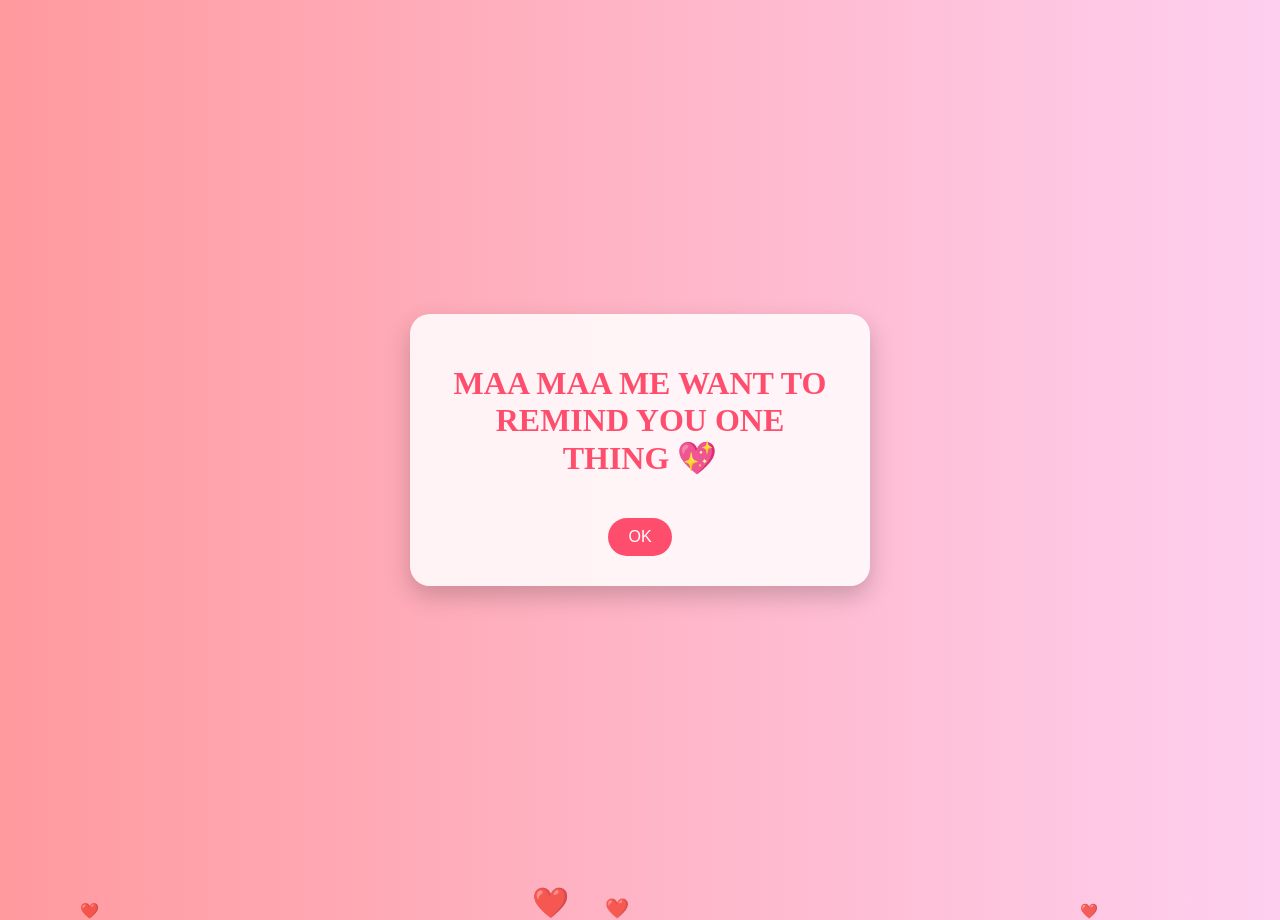
==== index.html @ e885757a "Add files via upload" ====
<!DOCTYPE html>
<html lang="en">
<head>
  <meta charset="UTF-8">
  <meta name="viewport" content="width=device-width, initial-scale=1.0">
  <title>For My Love ❤️</title>
  <style>
    body {
      margin: 0;
      font-family: 'Segoe UI', cursive;
      background: linear-gradient(to right, #ff9a9e, #fecfef);
      display: flex;
      justify-content: center;
      align-items: center;
      height: 100vh;
      overflow: hidden;
    }

    .container {
      text-align: center;
      background: rgba(255, 255, 255, 0.85);
      padding: 30px;
      border-radius: 20px;
      box-shadow: 0 10px 25px rgba(0,0,0,0.2);
      max-width: 400px;
      z-index: 2;
    }

    h1 {
      color: #ff4d6d;
    }

    button {
      margin-top: 20px;
      padding: 10px 20px;
      border: none;
      border-radius: 20px;
      background-color: #ff4d6d;
      color: white;
      font-size: 16px;
      cursor: pointer;
      transition: 0.3s;
    }

    button:hover {
      background-color: #e63956;
    }

    .hidden {
      display: none;
    }

    .letter {
      font-size: 18px;
      color: #333;
      line-height: 1.6;
      margin-top: 20px;
      white-space: pre-line;
      min-height: 120px;
    }

    /* Floating Hearts */
    .heart {
      position: absolute;
      bottom: -20px;
      color: #ff4d6d;
      font-size: 20px;
      animation: floatUp 6s linear infinite;
      opacity: 0.8;
    }

    @keyframes floatUp {
      0% {
        transform: translateY(0) scale(1);
        opacity: 0.8;
      }
      100% {
        transform: translateY(-100vh) scale(1.5);
        opacity: 0;
      }
    }
  </style>
</head>
<body>

  <!-- Audio -->
  <audio id="bgMusic" loop autoplay muted>
    <source src="song.mp3" type="audio/mpeg">
  </audio>

  <div class="container" id="firstPage">
    <h1>MAA MAA ME WANT TO REMIND YOU ONE THING 💖</h1>
    <button onclick="showMessage()">OK</button>
  </div>

  <div class="container hidden" id="secondPage">
    <h1>For You ❤️</h1>
    <div class="letter" id="typedText"></div>
  </div>

  <script>
    const message = `MAA MAAA ME SO PROUD OF YOU MAA ❤️
MAA MAA DOING REALLY GREAT ❤️
YOU ARE A WOMAN MAA MAA ❤️
ETHA IRUNTHALUM PAATHUKULAM MAA MAA ❤️
MISS YOU MAA MAA ❤️`;

    let hasTyped = false;

    function showMessage() {
      document.getElementById('firstPage').classList.add('hidden');
      document.getElementById('secondPage').classList.remove('hidden');

      const music = document.getElementById('bgMusic');
      music.currentTime = 0; // start from beginning
      music.muted = false;   // unmute after click
      music.play();

      // Only type once, then keep it displayed permanently
      if (!hasTyped) {
        typeText();
        hasTyped = true;
      }
    }

    function typeText() {
      let i = 0;
      const speed = 50; // typing speed (lower = faster)
      const target = document.getElementById('typedText');

      function typing() {
        if (i < message.length) {
          target.innerHTML += message.charAt(i);
          i++;
          setTimeout(typing, speed);
        }
      }

      typing();
    }

    // Floating hearts
    function createHeart() {
      const heart = document.createElement('div');
      heart.classList.add('heart');
      heart.innerHTML = '❤️';
      heart.style.left = Math.random() * 100 + 'vw';
      heart.style.fontSize = (Math.random() * 20 + 10) + 'px';
      heart.style.animationDuration = (Math.random() * 3 + 3) + 's';

      document.body.appendChild(heart);

      setTimeout(() => {
        heart.remove();
      }, 6000);
    }

    setInterval(createHeart, 300);
  </script>

</body>
</html>
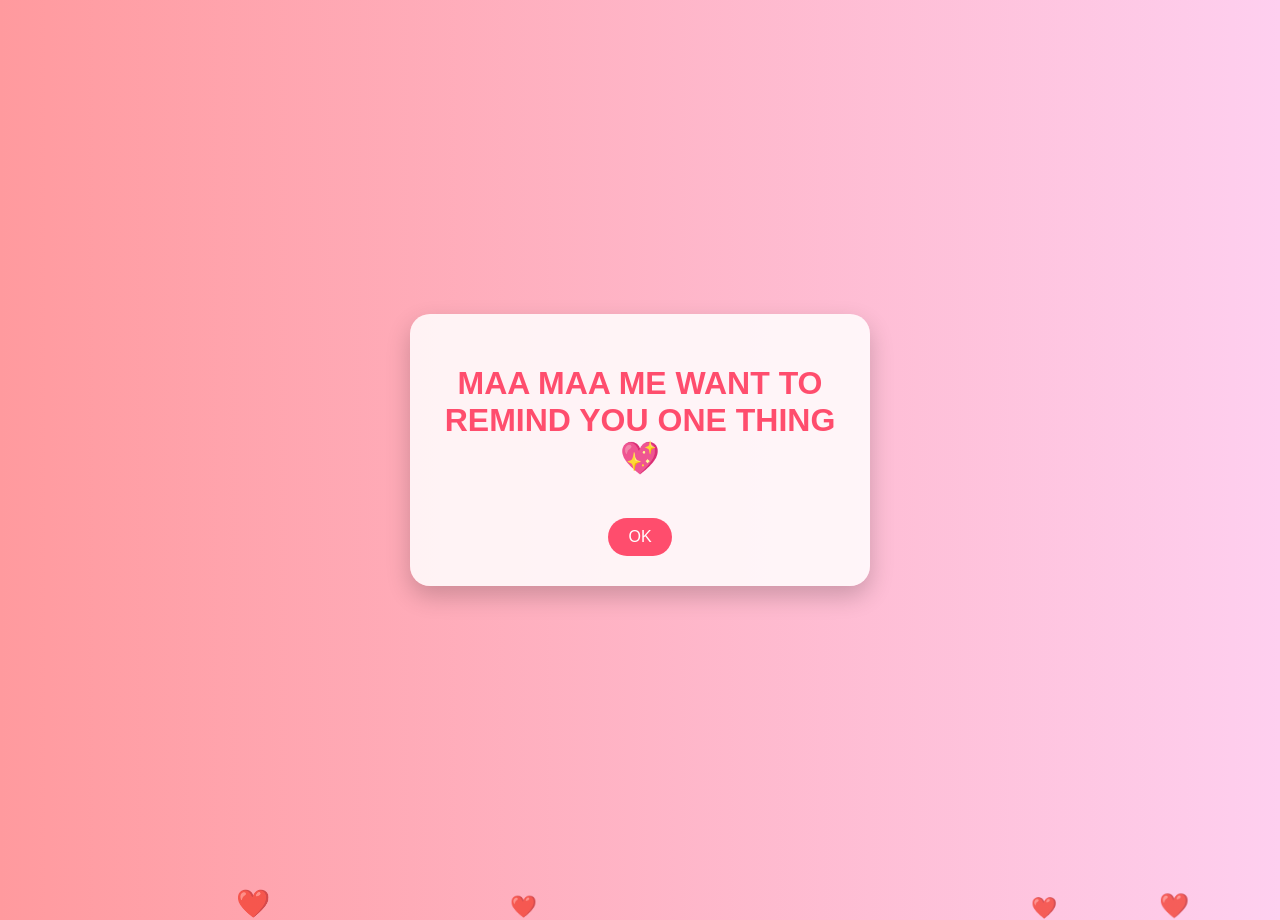
==== commit 3493e071: "Add files via upload" ====
--- a/index.html
+++ b/index.html
@@ -7,7 +7,7 @@
   <style>
     body {
       margin: 0;
-      font-family: 'Segoe UI', cursive;
+      font-family: Arial, sans-serif;
       background: linear-gradient(to right, #ff9a9e, #fecfef);
       display: flex;
       justify-content: center;
@@ -59,7 +59,6 @@
       min-height: 120px;
     }
 
-    /* Floating Hearts */
     .heart {
       position: absolute;
       bottom: -20px;
@@ -70,21 +69,15 @@
     }
 
     @keyframes floatUp {
-      0% {
-        transform: translateY(0) scale(1);
-        opacity: 0.8;
-      }
-      100% {
-        transform: translateY(-100vh) scale(1.5);
-        opacity: 0;
-      }
+      0% { transform: translateY(0) scale(1); opacity: 0.8; }
+      100% { transform: translateY(-100vh) scale(1.5); opacity: 0; }
     }
   </style>
 </head>
 <body>
 
-  <!-- Audio -->
-  <audio id="bgMusic" loop autoplay muted>
+  <!-- Audio autoplay -->
+  <audio id="bgMusic" loop autoplay>
     <source src="song.mp3" type="audio/mpeg">
   </audio>
 
@@ -99,35 +92,26 @@
   </div>
 
   <script>
-    const message = `MAA MAAA ME SO PROUD OF YOU MAA ❤️
-MAA MAA DOING REALLY GREAT ❤️
-YOU ARE A WOMAN MAA MAA ❤️
-ETHA IRUNTHALUM PAATHUKULAM MAA MAA ❤️
-MISS YOU MAA MAA ❤️`;
-
+    const message = `MAA MAAA ME SO PROUD OF YOU MAA ❤️\nMAA MAA DOING REALLY GREAT ❤️\nYOU ARE A WOMAN MAA MAA ❤️\nETHA IRUNTHALUM PAATHUKULAM MAA MAA ❤️\nMISS YOU MAA MAA ❤️`;
     let hasTyped = false;
 
     function showMessage() {
       document.getElementById('firstPage').classList.add('hidden');
       document.getElementById('secondPage').classList.remove('hidden');
 
-      const music = document.getElementById('bgMusic');
-      music.currentTime = 0; // start from beginning
-      music.muted = false;   // unmute after click
-      music.play();
-
-      // Only type once, then keep it displayed permanently
       if (!hasTyped) {
         typeText();
         hasTyped = true;
       }
+
+      const music = document.getElementById('bgMusic');
+      music.play();
     }
 
     function typeText() {
       let i = 0;
-      const speed = 50; // typing speed (lower = faster)
+      const speed = 50;
       const target = document.getElementById('typedText');
-
       function typing() {
         if (i < message.length) {
           target.innerHTML += message.charAt(i);
@@ -135,7 +119,6 @@
           setTimeout(typing, speed);
         }
       }
-
       typing();
     }
 
@@ -147,14 +130,9 @@
       heart.style.left = Math.random() * 100 + 'vw';
       heart.style.fontSize = (Math.random() * 20 + 10) + 'px';
       heart.style.animationDuration = (Math.random() * 3 + 3) + 's';
-
       document.body.appendChild(heart);
-
-      setTimeout(() => {
-        heart.remove();
-      }, 6000);
+      setTimeout(() => { heart.remove(); }, 6000);
     }
-
     setInterval(createHeart, 300);
   </script>
 
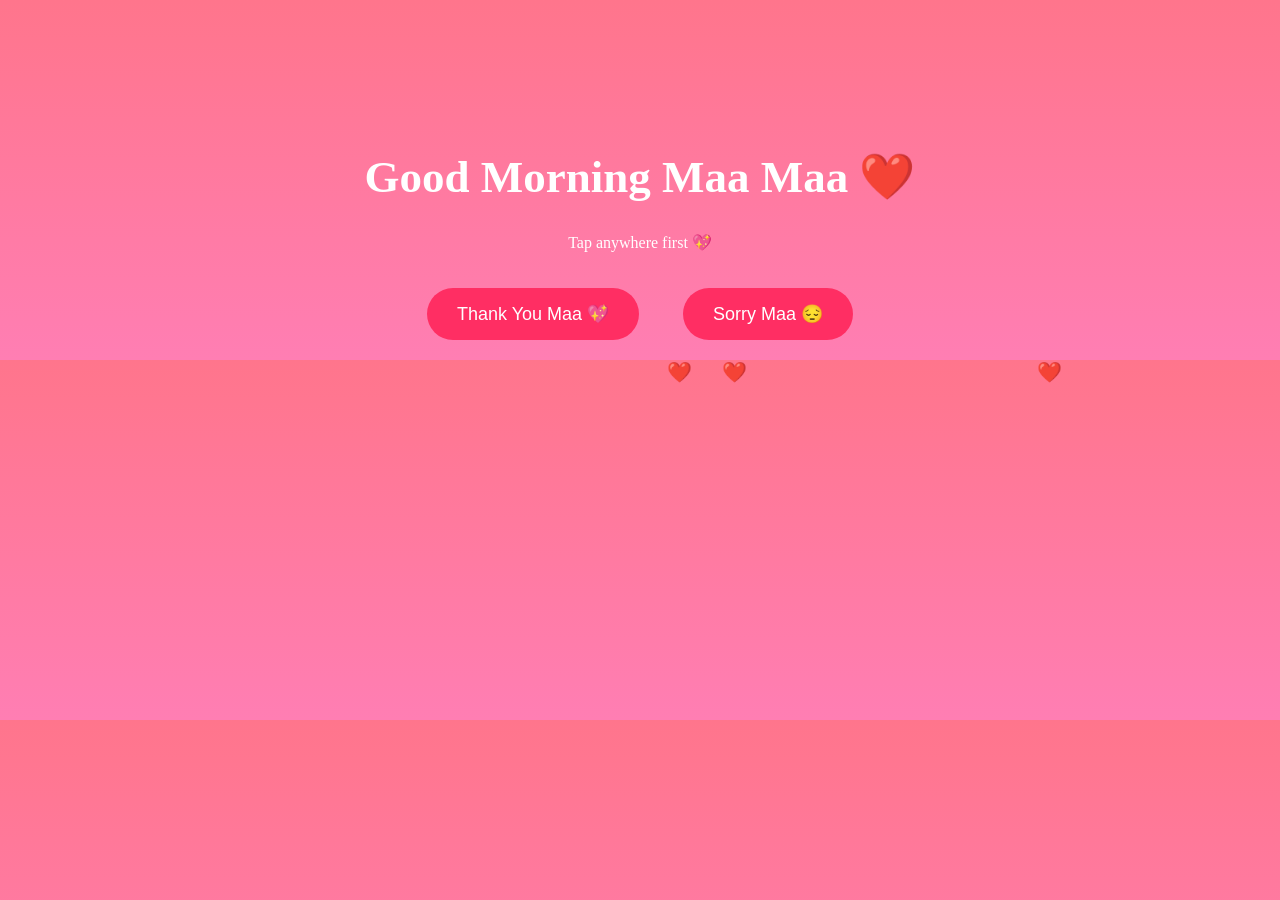
==== commit 6398d712: "Add files via upload" ====
--- a/index.html
+++ b/index.html
@@ -1,140 +1,90 @@
 <!DOCTYPE html>
-<html lang="en">
+<html>
 <head>
-  <meta charset="UTF-8">
-  <meta name="viewport" content="width=device-width, initial-scale=1.0">
-  <title>For My Love ❤️</title>
-  <style>
-    body {
-      margin: 0;
-      font-family: Arial, sans-serif;
-      background: linear-gradient(to right, #ff9a9e, #fecfef);
-      display: flex;
-      justify-content: center;
-      align-items: center;
-      height: 100vh;
-      overflow: hidden;
-    }
+<title>For My Maa ❤️</title>
 
-    .container {
-      text-align: center;
-      background: rgba(255, 255, 255, 0.85);
-      padding: 30px;
-      border-radius: 20px;
-      box-shadow: 0 10px 25px rgba(0,0,0,0.2);
-      max-width: 400px;
-      z-index: 2;
-    }
+<style>
+body {
+    margin: 0;
+    font-family: 'Comic Sans MS', cursive;
+    background: linear-gradient(to bottom, #ff758c, #ff7eb3);
+    text-align: center;
+    overflow: hidden;
+    color: white;
+}
 
-    h1 {
-      color: #ff4d6d;
-    }
+h1 {
+    margin-top: 150px;
+    font-size: 45px;
+}
 
-    button {
-      margin-top: 20px;
-      padding: 10px 20px;
-      border: none;
-      border-radius: 20px;
-      background-color: #ff4d6d;
-      color: white;
-      font-size: 16px;
-      cursor: pointer;
-      transition: 0.3s;
-    }
+button {
+    padding: 15px 30px;
+    margin: 20px;
+    border: none;
+    border-radius: 30px;
+    background: #ff2e63;
+    color: white;
+    font-size: 18px;
+    cursor: pointer;
+}
 
-    button:hover {
-      background-color: #e63956;
-    }
+/* hearts */
+.heart {
+    position: absolute;
+    font-size: 20px;
+    animation: fall linear infinite;
+}
+@keyframes fall {
+    0% {transform: translateY(-10px);}
+    100% {transform: translateY(100vh);}
+}
+</style>
+</head>
 
-    .hidden {
-      display: none;
-    }
-
-    .letter {
-      font-size: 18px;
-      color: #333;
-      line-height: 1.6;
-      margin-top: 20px;
-      white-space: pre-line;
-      min-height: 120px;
-    }
-
-    .heart {
-      position: absolute;
-      bottom: -20px;
-      color: #ff4d6d;
-      font-size: 20px;
-      animation: floatUp 6s linear infinite;
-      opacity: 0.8;
-    }
-
-    @keyframes floatUp {
-      0% { transform: translateY(0) scale(1); opacity: 0.8; }
-      100% { transform: translateY(-100vh) scale(1.5); opacity: 0; }
-    }
-  </style>
-</head>
 <body>
 
-  <!-- Audio autoplay -->
-  <audio id="bgMusic" loop autoplay>
+<h1>Good Morning Maa Maa ❤️</h1>
+<p>Tap anywhere first 💖</p>
+
+<button onclick="goThank()">Thank You Maa 💖</button>
+<button onclick="goSorry()">Sorry Maa 😔</button>
+
+<audio id="bgMusic" loop>
     <source src="song.mp3" type="audio/mpeg">
-  </audio>
+</audio>
 
-  <div class="container" id="firstPage">
-    <h1>MAA MAA ME WANT TO REMIND YOU ONE THING 💖</h1>
-    <button onclick="showMessage()">OK</button>
-  </div>
+<script>
+// MUSIC START AFTER FIRST TAP
+let started = false;
+document.body.addEventListener("click", function () {
+    if (!started) {
+        document.getElementById("bgMusic").play();
+        localStorage.setItem("music", "on");
+        started = true;
+    }
+});
 
-  <div class="container hidden" id="secondPage">
-    <h1>For You ❤️</h1>
-    <div class="letter" id="typedText"></div>
-  </div>
+function goThank() {
+    window.location.href = "thankyou.html";
+}
 
-  <script>
-    const message = `MAA MAAA ME SO PROUD OF YOU MAA ❤️\nMAA MAA DOING REALLY GREAT ❤️\nYOU ARE A WOMAN MAA MAA ❤️\nETHA IRUNTHALUM PAATHUKULAM MAA MAA ❤️\nMISS YOU MAA MAA ❤️`;
-    let hasTyped = false;
+function goSorry() {
+    window.location.href = "sorry.html";
+}
 
-    function showMessage() {
-      document.getElementById('firstPage').classList.add('hidden');
-      document.getElementById('secondPage').classList.remove('hidden');
-
-      if (!hasTyped) {
-        typeText();
-        hasTyped = true;
-      }
-
-      const music = document.getElementById('bgMusic');
-      music.play();
-    }
-
-    function typeText() {
-      let i = 0;
-      const speed = 50;
-      const target = document.getElementById('typedText');
-      function typing() {
-        if (i < message.length) {
-          target.innerHTML += message.charAt(i);
-          i++;
-          setTimeout(typing, speed);
-        }
-      }
-      typing();
-    }
-
-    // Floating hearts
-    function createHeart() {
-      const heart = document.createElement('div');
-      heart.classList.add('heart');
-      heart.innerHTML = '❤️';
-      heart.style.left = Math.random() * 100 + 'vw';
-      heart.style.fontSize = (Math.random() * 20 + 10) + 'px';
-      heart.style.animationDuration = (Math.random() * 3 + 3) + 's';
-      document.body.appendChild(heart);
-      setTimeout(() => { heart.remove(); }, 6000);
-    }
-    setInterval(createHeart, 300);
-  </script>
+// HEARTS
+function createHeart() {
+    const heart = document.createElement("div");
+    heart.classList.add("heart");
+    heart.innerText = "❤️";
+    heart.style.left = Math.random() * 100 + "vw";
+    heart.style.animationDuration = (Math.random() * 3 + 2) + "s";
+    document.body.appendChild(heart);
+    setTimeout(() => heart.remove(), 5000);
+}
+setInterval(createHeart, 300);
+</script>
 
 </body>
-</html>
+</html>
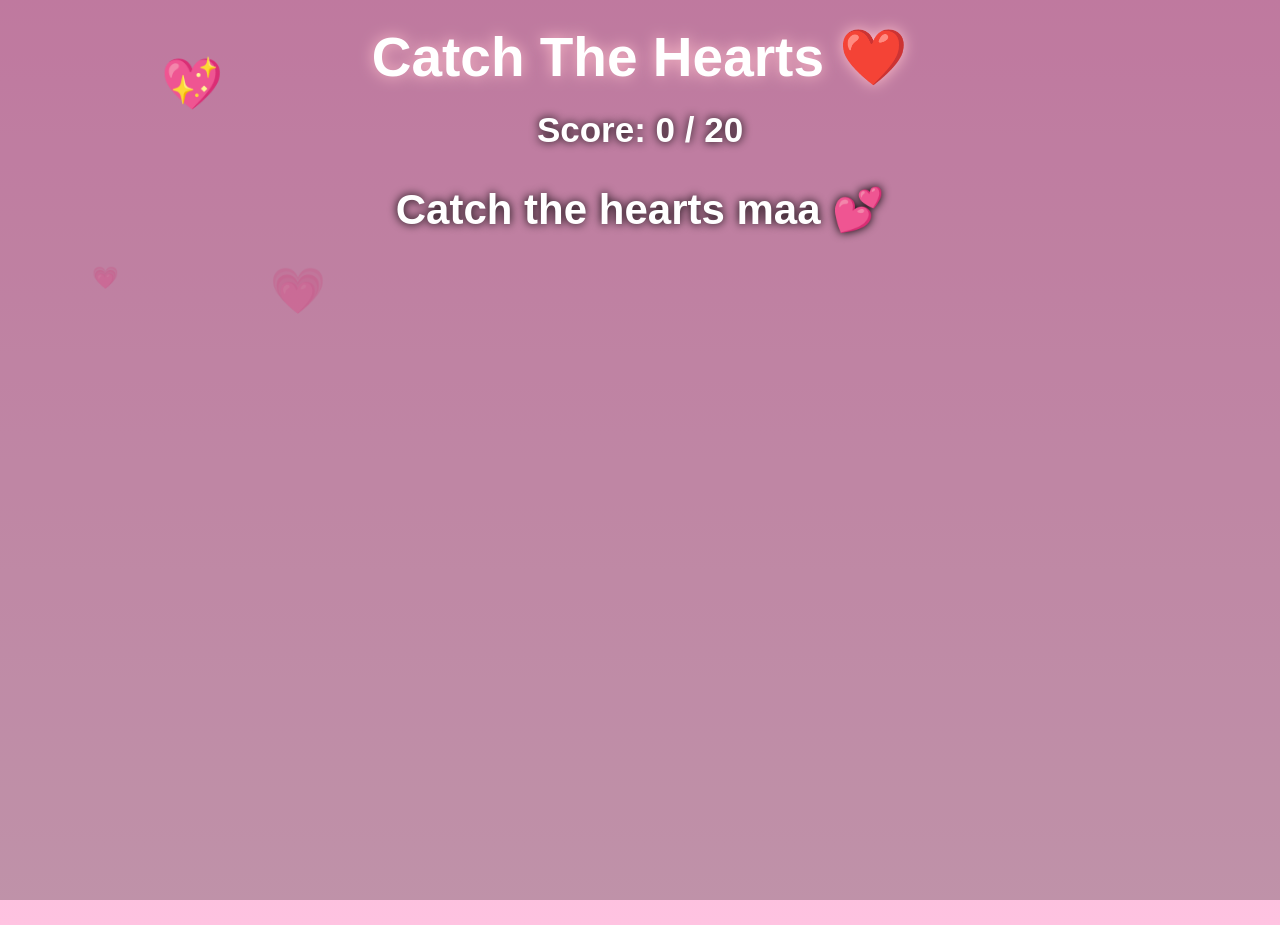
==== commit 41a3f2f7: "Add files via upload" ====
--- a/index.html
+++ b/index.html
@@ -1,89 +1,350 @@
 <!DOCTYPE html>
-<html>
+<html lang="en">
 <head>
-<title>For My Maa ❤️</title>
+<meta charset="UTF-8">
+<meta name="viewport" content="width=device-width, initial-scale=1.0">
+<title>For My Love ❤️</title>
 
 <style>
-body {
-    margin: 0;
-    font-family: 'Comic Sans MS', cursive;
-    background: linear-gradient(to bottom, #ff758c, #ff7eb3);
-    text-align: center;
-    overflow: hidden;
-    color: white;
-}
-
-h1 {
-    margin-top: 150px;
-    font-size: 45px;
-}
-
-button {
-    padding: 15px 30px;
-    margin: 20px;
-    border: none;
-    border-radius: 30px;
-    background: #ff2e63;
-    color: white;
-    font-size: 18px;
-    cursor: pointer;
-}
-
-/* hearts */
-.heart {
-    position: absolute;
-    font-size: 20px;
-    animation: fall linear infinite;
-}
-@keyframes fall {
-    0% {transform: translateY(-10px);}
-    100% {transform: translateY(100vh);}
-}
+
+*{
+    margin:0;
+    padding:0;
+    box-sizing:border-box;
+}
+
+body{
+    overflow:hidden;
+    font-family:Arial, sans-serif;
+    text-align:center;
+    color:white;
+    height:100vh;
+    width:100vw;
+    background:
+    linear-gradient(rgba(255,20,147,0.4), rgba(255,105,180,0.4)),
+    url('https://images.unsplash.com/photo-1518199266791-5375a83190b7?q=80&w=1974&auto=format&fit=crop');
+    background-size:cover;
+    background-position:center;
+    background-repeat:no-repeat;
+}
+
+.overlay{
+    position:absolute;
+    width:100%;
+    height:100%;
+    background:rgba(0,0,0,0.25);
+    top:0;
+    left:0;
+    z-index:0;
+}
+
+.main-content{
+    position:relative;
+    z-index:2;
+}
+
+h1{
+    margin-top:25px;
+    font-size:55px;
+    text-shadow:0 0 15px pink;
+}
+
+#score{
+    font-size:35px;
+    margin-top:20px;
+    font-weight:bold;
+    text-shadow:0 0 10px black;
+}
+
+#message{
+    margin-top:25px;
+    font-size:42px;
+    font-weight:bold;
+    padding:10px;
+    min-height:90px;
+    animation: pop 0.3s ease;
+    text-shadow:0 0 10px black;
+}
+
+@keyframes pop{
+    0%{
+        transform:scale(0.5);
+        opacity:0;
+    }
+    100%{
+        transform:scale(1);
+        opacity:1;
+    }
+}
+
+.heart{
+    position:absolute;
+    font-size:50px;
+    cursor:pointer;
+    user-select:none;
+    z-index:5;
+    animation: glow 1s infinite alternate;
+}
+
+@keyframes glow{
+    from{
+        filter:drop-shadow(0 0 5px white);
+    }
+    to{
+        filter:drop-shadow(0 0 20px pink);
+    }
+}
+
+#finalScreen{
+    position:fixed;
+    top:0;
+    left:0;
+    width:100%;
+    height:100%;
+    background:
+    linear-gradient(rgba(255,20,147,0.9),
+    rgba(255,105,180,0.9));
+
+    display:none;
+    justify-content:center;
+    align-items:center;
+    flex-direction:column;
+    z-index:1000;
+}
+
+#finalScreen h2{
+    font-size:70px;
+    margin-bottom:20px;
+    text-shadow:0 0 20px white;
+}
+
+#finalScreen p{
+    font-size:32px;
+    width:80%;
+    line-height:1.6;
+}
+
+button{
+    margin-top:30px;
+    padding:18px 35px;
+    border:none;
+    border-radius:40px;
+    font-size:22px;
+    cursor:pointer;
+    background:white;
+    color:#ff1493;
+    font-weight:bold;
+    transition:0.3s;
+}
+
+button:hover{
+    transform:scale(1.1);
+}
+
+.floating-heart{
+    position:absolute;
+    color:white;
+    opacity:0.3;
+    animation: floatUp linear infinite;
+}
+
+@keyframes floatUp{
+    from{
+        transform:translateY(100vh);
+    }
+    to{
+        transform:translateY(-120vh);
+    }
+}
+
 </style>
 </head>
 
 <body>
 
-<h1>Good Morning Maa Maa ❤️</h1>
-<p>Tap anywhere first 💖</p>
-
-<button onclick="goThank()">Thank You Maa 💖</button>
-<button onclick="goSorry()">Sorry Maa 😔</button>
-
-<audio id="bgMusic" loop>
-    <source src="song.mp3" type="audio/mpeg">
+<div class="overlay"></div>
+
+<div class="main-content">
+
+<h1>Catch The Hearts ❤️</h1>
+
+<div id="score">Score: 0 / 20</div>
+
+<div id="message">Catch the hearts maa 💕</div>
+
+</div>
+
+<div id="finalScreen">
+    <h2>I LOVE YOU ❤️</h2>
+
+    <p>
+        You completed the game princess 🥺💕<br><br>
+
+        Thank you for being the cutest,
+        sweetest, most beautiful girl
+        in my life ❤️<br><br>
+
+        Forever yours 💖
+    </p>
+
+    <button onclick="restartGame()">Play Again 💖</button>
+</div>
+
+<!-- MUSIC -->
+<audio id="bgMusic" autoplay>
+    <source src="YOUR-SONG.mp3" type="audio/mp3">
 </audio>
 
 <script>
-// MUSIC START AFTER FIRST TAP
-let started = false;
-document.body.addEventListener("click", function () {
-    if (!started) {
-        document.getElementById("bgMusic").play();
-        localStorage.setItem("music", "on");
-        started = true;
-    }
-});
-
-function goThank() {
-    window.location.href = "thankyou.html";
-}
-
-function goSorry() {
-    window.location.href = "sorry.html";
-}
-
-// HEARTS
-function createHeart() {
+
+let score = 0;
+
+const compliments = {
+
+1: "Maa maa so gorgeous 💖",
+2: "You so cute 😍",
+3: "Your smile melts my heart ❤️",
+4: "You are my happiness 🌸",
+5: "Most beautiful girl ever 🥺",
+6: "I’m lucky to have you 💕",
+7: "Princess energy 👑",
+8: "You are my safe place ❤️",
+9: "Your eyes are so pretty ✨",
+10: "I can stare at you forever 😭💕",
+11: "You make my life better ❤️",
+12: "Cutest human alive 😚",
+13: "My heart belongs to you 💘",
+14: "You are sweeter than chocolate 🍫",
+15: "I love your laugh so much 😂❤️",
+16: "The most hottest woman i ever seen 💭💕",
+17: "I never wanna lose you 🥺",
+18: "You make everything special 🌹",
+19: "Forever my favorite person ❤️",
+20: "I LOVE YOU SO MUCH MAA MAA 💍❤️"
+
+};
+
+function createHeart(){
+
+    if(score >= 20){
+        return;
+    }
+
     const heart = document.createElement("div");
+
     heart.classList.add("heart");
-    heart.innerText = "❤️";
+
+    heart.innerHTML = "💖";
+
+    heart.style.left =
+        Math.random() * (window.innerWidth - 50) + "px";
+
+    heart.style.top = "-50px";
+
+    document.body.appendChild(heart);
+
+    let topPos = -50;
+
+    const speed = Math.random() * 3 + 2;
+
+    const move = setInterval(() => {
+
+        topPos += speed;
+
+        heart.style.top = topPos + "px";
+
+        if(topPos > window.innerHeight){
+
+            clearInterval(move);
+
+            heart.remove();
+
+        }
+
+    }, 20);
+
+    heart.addEventListener("click", () => {
+
+        clearInterval(move);
+
+        heart.remove();
+
+        score++;
+
+        document.getElementById("score").innerText =
+            "Score: " + score + " / 20";
+
+        document.getElementById("message").innerText =
+            compliments[score];
+
+        if(score === 20){
+
+            setTimeout(() => {
+
+                document.getElementById("finalScreen").style.display =
+                    "flex";
+
+            }, 500);
+
+        }
+
+    });
+
+}
+
+function restartGame(){
+
+    score = 0;
+
+    document.getElementById("score").innerText =
+        "Score: 0 / 20";
+
+    document.getElementById("message").innerText =
+        "Catch the hearts baby 💕";
+
+    document.getElementById("finalScreen").style.display =
+        "none";
+
+}
+
+setInterval(createHeart, 700);
+
+function createFloatingHearts(){
+
+    const heart = document.createElement("div");
+
+    heart.classList.add("floating-heart");
+
+    heart.innerHTML = "💗";
+
     heart.style.left = Math.random() * 100 + "vw";
-    heart.style.animationDuration = (Math.random() * 3 + 2) + "s";
+
+    heart.style.fontSize =
+        Math.random() * 30 + 20 + "px";
+
+    heart.style.animationDuration =
+        Math.random() * 10 + 5 + "s";
+
     document.body.appendChild(heart);
-    setTimeout(() => heart.remove(), 5000);
-}
-setInterval(createHeart, 300);
+
+    setTimeout(() => {
+        heart.remove();
+    }, 15000);
+
+}
+
+setInterval(createFloatingHearts, 500);
+
+/* AUTO PLAY MUSIC */
+
+const music = document.getElementById("bgMusic");
+
+window.addEventListener("click", () => {
+
+    music.play();
+
+}, { once:true });
+
 </script>
 
 </body>
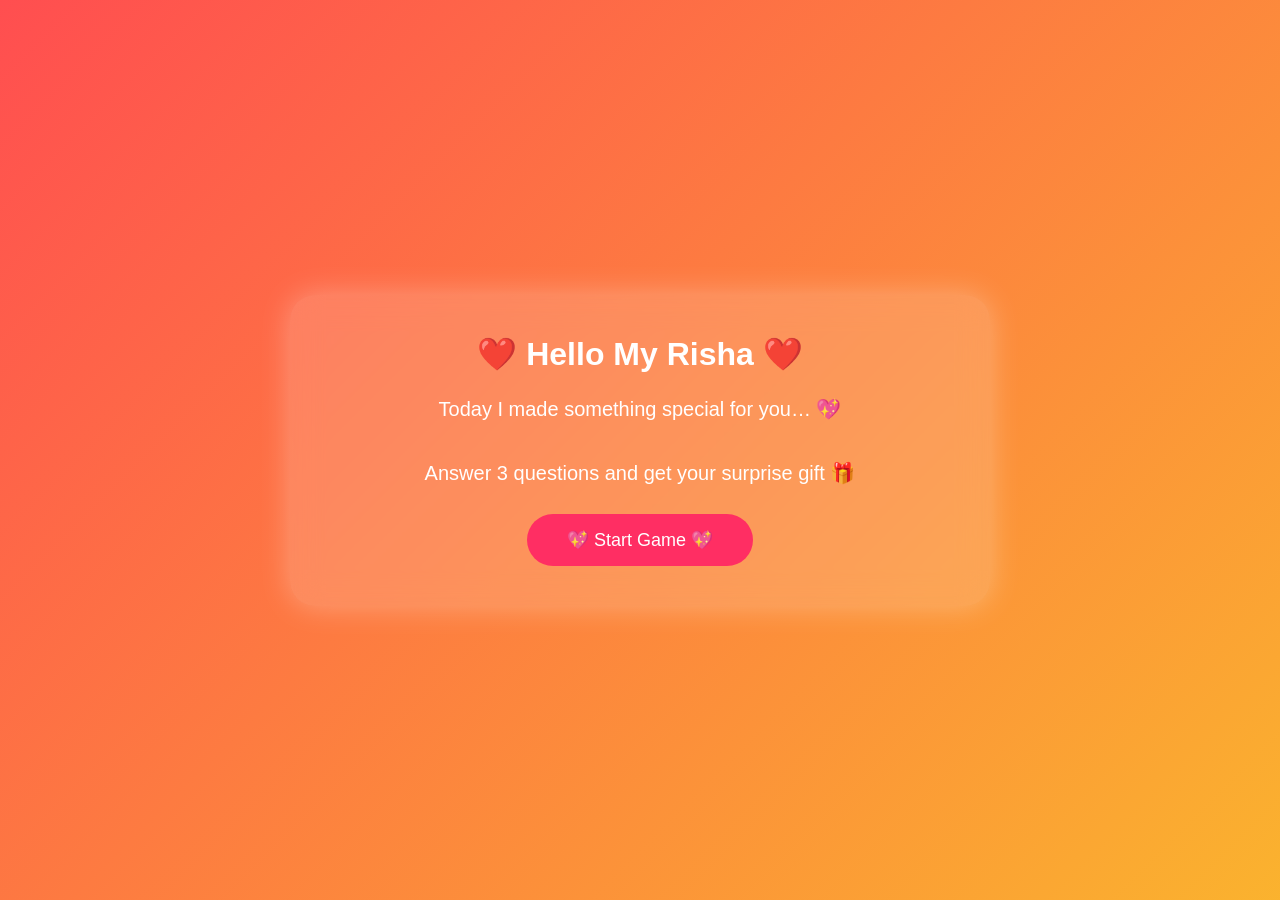
==== commit 32ded0a2: "Add files via upload" ====
--- a/index.html
+++ b/index.html
@@ -1,351 +1,29 @@
-<!DOCTYPE html>
-<html lang="en">
-<head>
-<meta charset="UTF-8">
-<meta name="viewport" content="width=device-width, initial-scale=1.0">
-<title>For My Love ❤️</title>
-
-<style>
-
-*{
-    margin:0;
-    padding:0;
-    box-sizing:border-box;
-}
-
-body{
-    overflow:hidden;
-    font-family:Arial, sans-serif;
-    text-align:center;
-    color:white;
-    height:100vh;
-    width:100vw;
-    background:
-    linear-gradient(rgba(255,20,147,0.4), rgba(255,105,180,0.4)),
-    url('https://images.unsplash.com/photo-1518199266791-5375a83190b7?q=80&w=1974&auto=format&fit=crop');
-    background-size:cover;
-    background-position:center;
-    background-repeat:no-repeat;
-}
-
-.overlay{
-    position:absolute;
-    width:100%;
-    height:100%;
-    background:rgba(0,0,0,0.25);
-    top:0;
-    left:0;
-    z-index:0;
-}
-
-.main-content{
-    position:relative;
-    z-index:2;
-}
-
-h1{
-    margin-top:25px;
-    font-size:55px;
-    text-shadow:0 0 15px pink;
-}
-
-#score{
-    font-size:35px;
-    margin-top:20px;
-    font-weight:bold;
-    text-shadow:0 0 10px black;
-}
-
-#message{
-    margin-top:25px;
-    font-size:42px;
-    font-weight:bold;
-    padding:10px;
-    min-height:90px;
-    animation: pop 0.3s ease;
-    text-shadow:0 0 10px black;
-}
-
-@keyframes pop{
-    0%{
-        transform:scale(0.5);
-        opacity:0;
-    }
-    100%{
-        transform:scale(1);
-        opacity:1;
-    }
-}
-
-.heart{
-    position:absolute;
-    font-size:50px;
-    cursor:pointer;
-    user-select:none;
-    z-index:5;
-    animation: glow 1s infinite alternate;
-}
-
-@keyframes glow{
-    from{
-        filter:drop-shadow(0 0 5px white);
-    }
-    to{
-        filter:drop-shadow(0 0 20px pink);
-    }
-}
-
-#finalScreen{
-    position:fixed;
-    top:0;
-    left:0;
-    width:100%;
-    height:100%;
-    background:
-    linear-gradient(rgba(255,20,147,0.9),
-    rgba(255,105,180,0.9));
-
-    display:none;
-    justify-content:center;
-    align-items:center;
-    flex-direction:column;
-    z-index:1000;
-}
-
-#finalScreen h2{
-    font-size:70px;
-    margin-bottom:20px;
-    text-shadow:0 0 20px white;
-}
-
-#finalScreen p{
-    font-size:32px;
-    width:80%;
-    line-height:1.6;
-}
-
-button{
-    margin-top:30px;
-    padding:18px 35px;
-    border:none;
-    border-radius:40px;
-    font-size:22px;
-    cursor:pointer;
-    background:white;
-    color:#ff1493;
-    font-weight:bold;
-    transition:0.3s;
-}
-
-button:hover{
-    transform:scale(1.1);
-}
-
-.floating-heart{
-    position:absolute;
-    color:white;
-    opacity:0.3;
-    animation: floatUp linear infinite;
-}
-
-@keyframes floatUp{
-    from{
-        transform:translateY(100vh);
-    }
-    to{
-        transform:translateY(-120vh);
-    }
-}
-
-</style>
-</head>
-
-<body>
-
-<div class="overlay"></div>
-
-<div class="main-content">
-
-<h1>Catch The Hearts ❤️</h1>
-
-<div id="score">Score: 0 / 20</div>
-
-<div id="message">Catch the hearts maa 💕</div>
-
-</div>
-
-<div id="finalScreen">
-    <h2>I LOVE YOU ❤️</h2>
-
-    <p>
-        You completed the game princess 🥺💕<br><br>
-
-        Thank you for being the cutest,
-        sweetest, most beautiful girl
-        in my life ❤️<br><br>
-
-        Forever yours 💖
-    </p>
-
-    <button onclick="restartGame()">Play Again 💖</button>
-</div>
-
-<!-- MUSIC -->
-<audio id="bgMusic" autoplay>
-    <source src="YOUR-SONG.mp3" type="audio/mp3">
-</audio>
-
-<script>
-
-let score = 0;
-
-const compliments = {
-
-1: "Maa maa so gorgeous 💖",
-2: "You so cute 😍",
-3: "Your smile melts my heart ❤️",
-4: "You are my happiness 🌸",
-5: "Most beautiful girl ever 🥺",
-6: "I’m lucky to have you 💕",
-7: "Princess energy 👑",
-8: "You are my safe place ❤️",
-9: "Your eyes are so pretty ✨",
-10: "I can stare at you forever 😭💕",
-11: "You make my life better ❤️",
-12: "Cutest human alive 😚",
-13: "My heart belongs to you 💘",
-14: "You are sweeter than chocolate 🍫",
-15: "I love your laugh so much 😂❤️",
-16: "The most hottest woman i ever seen 💭💕",
-17: "I never wanna lose you 🥺",
-18: "You make everything special 🌹",
-19: "Forever my favorite person ❤️",
-20: "I LOVE YOU SO MUCH MAA MAA 💍❤️"
-
-};
-
-function createHeart(){
-
-    if(score >= 20){
-        return;
-    }
-
-    const heart = document.createElement("div");
-
-    heart.classList.add("heart");
-
-    heart.innerHTML = "💖";
-
-    heart.style.left =
-        Math.random() * (window.innerWidth - 50) + "px";
-
-    heart.style.top = "-50px";
-
-    document.body.appendChild(heart);
-
-    let topPos = -50;
-
-    const speed = Math.random() * 3 + 2;
-
-    const move = setInterval(() => {
-
-        topPos += speed;
-
-        heart.style.top = topPos + "px";
-
-        if(topPos > window.innerHeight){
-
-            clearInterval(move);
-
-            heart.remove();
-
-        }
-
-    }, 20);
-
-    heart.addEventListener("click", () => {
-
-        clearInterval(move);
-
-        heart.remove();
-
-        score++;
-
-        document.getElementById("score").innerText =
-            "Score: " + score + " / 20";
-
-        document.getElementById("message").innerText =
-            compliments[score];
-
-        if(score === 20){
-
-            setTimeout(() => {
-
-                document.getElementById("finalScreen").style.display =
-                    "flex";
-
-            }, 500);
-
-        }
-
-    });
-
-}
-
-function restartGame(){
-
-    score = 0;
-
-    document.getElementById("score").innerText =
-        "Score: 0 / 20";
-
-    document.getElementById("message").innerText =
-        "Catch the hearts baby 💕";
-
-    document.getElementById("finalScreen").style.display =
-        "none";
-
-}
-
-setInterval(createHeart, 700);
-
-function createFloatingHearts(){
-
-    const heart = document.createElement("div");
-
-    heart.classList.add("floating-heart");
-
-    heart.innerHTML = "💗";
-
-    heart.style.left = Math.random() * 100 + "vw";
-
-    heart.style.fontSize =
-        Math.random() * 30 + 20 + "px";
-
-    heart.style.animationDuration =
-        Math.random() * 10 + 5 + "s";
-
-    document.body.appendChild(heart);
-
-    setTimeout(() => {
-        heart.remove();
-    }, 15000);
-
-}
-
-setInterval(createFloatingHearts, 500);
-
-/* AUTO PLAY MUSIC */
-
-const music = document.getElementById("bgMusic");
-
-window.addEventListener("click", () => {
-
-    music.play();
-
-}, { once:true });
-
-</script>
-
-</body>
+<!DOCTYPE html>
+<html>
+<head>
+<title>For Risha ❤️</title>
+<link rel="stylesheet" href="style.css">
+<script defer src="script.js"></script>
+</head>
+
+<body>
+
+<div id="hearts-container"></div>
+
+<div class="glass-card">
+
+<h1>❤️ Hello My Risha ❤️</h1>
+
+<p>
+Today I made something special for you… 💖<br><br>
+Answer 3 questions and get your surprise gift 🎁
+</p>
+
+<button class="loveButton" onclick="startGame()">
+💖 Start Game 💖
+</button>
+
+</div>
+
+</body>
 </html>
--- a/style.css
+++ b/style.css
@@ -0,0 +1,114 @@
+*{
+margin:0;
+padding:0;
+box-sizing:border-box;
+font-family:'Poppins',sans-serif;
+}
+
+body{
+height:100vh;
+overflow:hidden;
+display:flex;
+justify-content:center;
+align-items:center;
+background:linear-gradient(135deg,#ff4e50,#f9d423,#ff6ec4,#7873f5);
+background-size:400% 400%;
+animation:bg 10s ease infinite;
+color:white;
+}
+
+@keyframes bg{
+0%{background-position:0% 50%}
+50%{background-position:100% 50%}
+100%{background-position:0% 50%}
+}
+
+.glass-card{
+width:90%;
+max-width:700px;
+padding:40px;
+background:rgba(255,255,255,0.15);
+backdrop-filter:blur(15px);
+border-radius:25px;
+text-align:center;
+box-shadow:0 0 30px rgba(255,255,255,0.3);
+animation:fadeIn 1.5s ease;
+}
+
+@keyframes fadeIn{
+from{opacity:0;transform:translateY(30px)}
+to{opacity:1;transform:translateY(0)}
+}
+
+h1{
+font-size:32px;
+margin-bottom:20px;
+}
+
+p{
+font-size:20px;
+line-height:1.6;
+}
+
+.loveButton{
+margin-top:25px;
+padding:15px 40px;
+border:none;
+border-radius:50px;
+font-size:18px;
+cursor:pointer;
+background:#ff2e63;
+color:white;
+transition:0.3s;
+}
+
+.loveButton:hover{
+transform:scale(1.1);
+background:#ff4f81;
+}
+
+/* HEARTS */
+#hearts-container{
+position:fixed;
+width:100%;
+height:100%;
+top:0;
+left:0;
+pointer-events:none;
+}
+
+.heart{
+position:absolute;
+bottom:-50px;
+color:white;
+font-size:20px;
+animation:floatUp linear infinite;
+opacity:0.7;
+}
+
+@keyframes floatUp{
+0%{transform:translateY(0) scale(0.5);opacity:0}
+50%{opacity:1}
+100%{transform:translateY(-110vh) scale(1.2);opacity:0}
+}
+
+/* SPARKLES */
+.sparkle{
+position:fixed;
+width:6px;
+height:6px;
+background:white;
+border-radius:50%;
+pointer-events:none;
+animation:spark 0.6s linear;
+}
+
+@keyframes spark{
+from{transform:scale(1);opacity:1}
+to{transform:scale(3);opacity:0}
+}
+#letter{
+font-size:18px;
+white-space:pre-line;
+line-height:1.8;
+}
